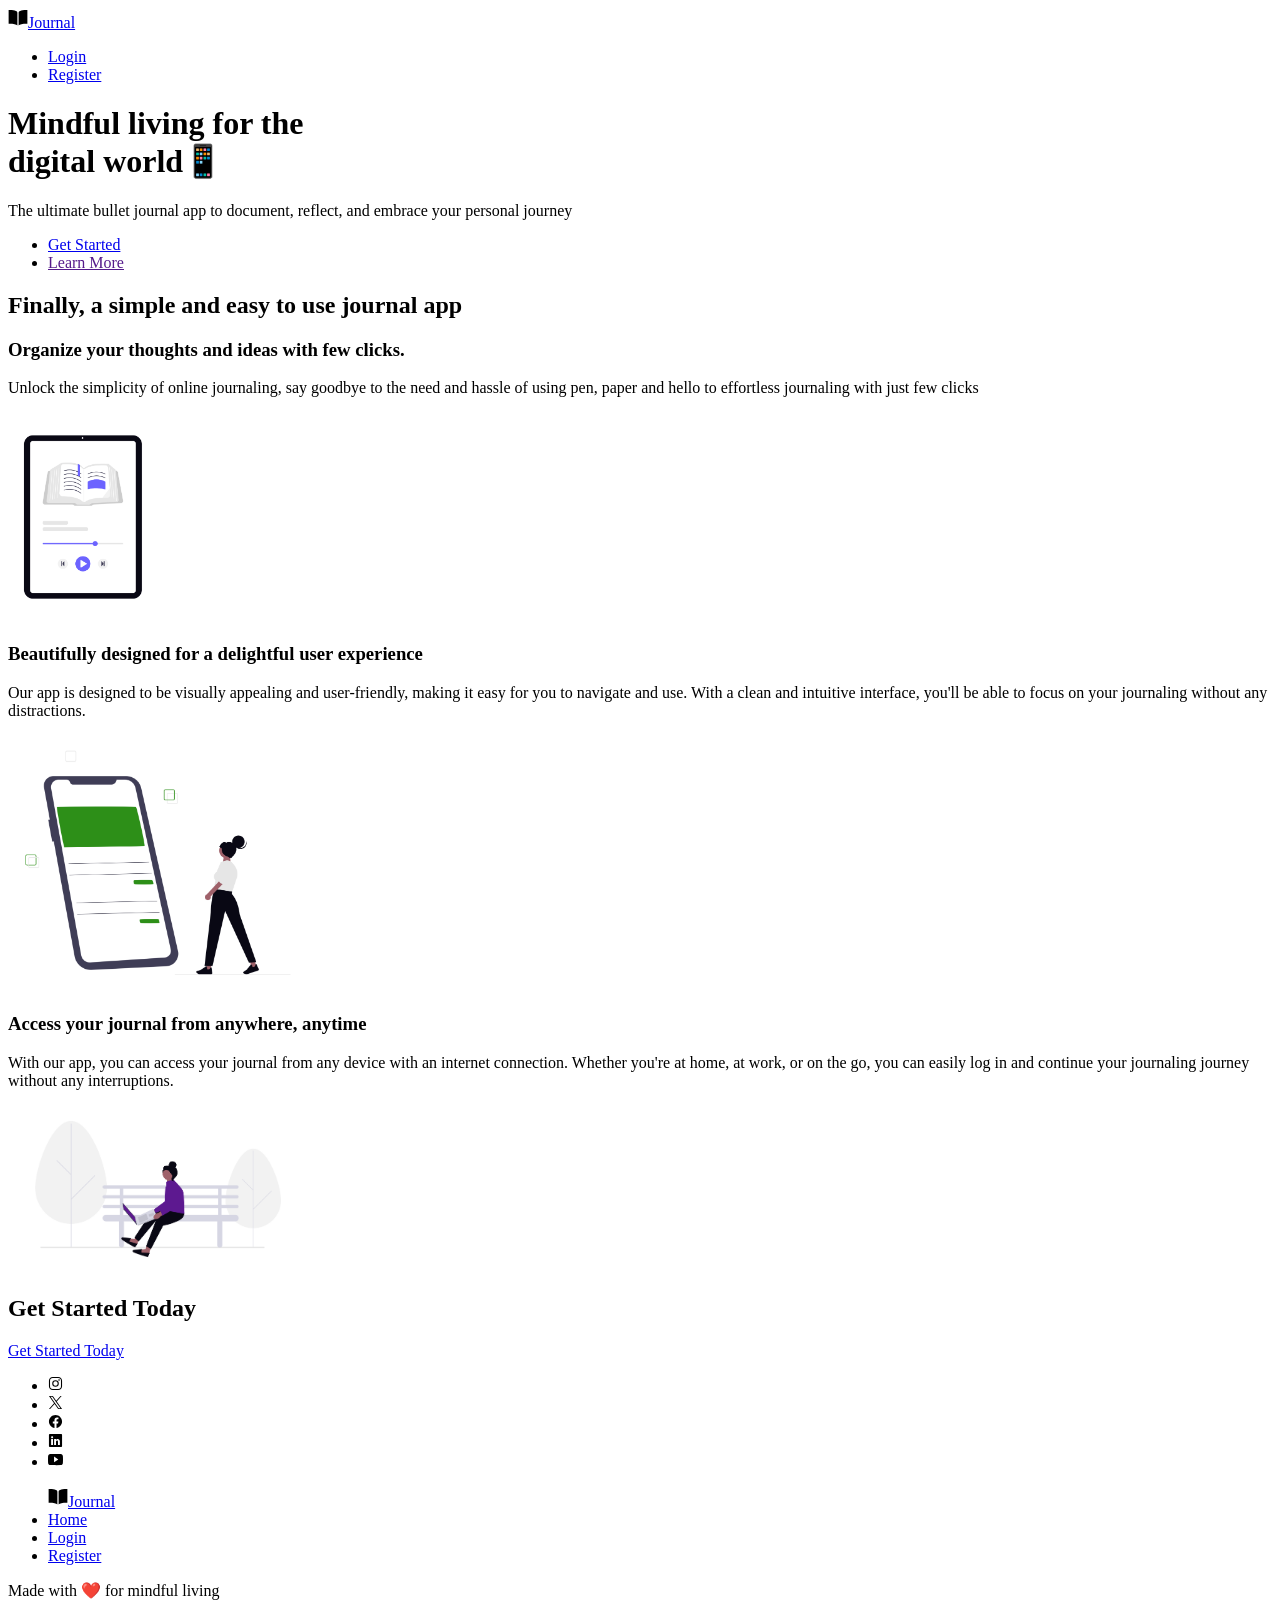
==== index.html @ 6e7843cf "online journal" ====
<!DOCTYPE html>
<html lang="en">
<head>
    <meta charset="UTF-8">
    <meta name="viewport" content="width=device-width, initial-scale=1.0">
    <title>Journal App</title>
</head>
<body>
    <!-- NAVIGATION -->
    <a href="index.html"><img src="images/book-sharp.svg" alt="Journal App Logo" width="20px"><span>Journal</span></a>
    <ul>
        <li><a href="login.html">Login</a></li>
        <li><a href="register.html">Register</a></li>
    </ul>

    <!-- HERO SECTION -->
    <h1>Mindful living for the <br> digital world📱</h1>
    <p>The ultimate bullet journal app to document, reflect, and embrace your personal journey</p>

    <ul>
        <li><a href="register.html">Get Started</a></li>
        <li><a href="">Learn More</a></li>
    </ul>

    <!-- FEATURES SECTION -->
    <h2>Finally, a simple and easy to use journal app</h2>

    <h3>Organize your thoughts and ideas with few clicks.</h3>
    <p>Unlock the simplicity of online journaling, say goodbye to the need and hassle of using pen, paper and hello to effortless journaling with just few clicks</p>
    <img src="images/audiobook.png" alt="audio book" width="150px">

    <h3>Beautifully designed for a delightful user experience</h3>
    <p>Our app is designed to be visually appealing and user-friendly, making it easy for you to navigate and use. With a clean and intuitive interface, you'll be able to focus on your journaling without any distractions.</p>
    <img src="images/user-experience.png" alt="desktop app" width="300px">

    <h3>Access your journal from anywhere, anytime</h3>
    <p>With our app, you can access your journal from any device with an internet connection. Whether you're at home, at work, or on the go, you can easily log in and continue your journaling journey without any interruptions.</p>
    <img src="images/work-from-anywhere.png" alt="access your journal from anywhere" width="300px">

    <!-- CTA SECTION -->
    <h2>Get Started Today</h2>
    <a href="register.html">Get Started Today</a>

    <!-- FOOTER -->
    <ul>
        <li><a href="https://instagram.com"><img src="images/instagram.svg" alt="Instagram" width="15px"></a></li>
        <li><a href="https://twitter.com"><img src="images/x.svg" alt="Twitter" width="15px"></a></li>
        <li><a href="https://facebook.com"><img src="images/facebook.svg" alt="Facebook" width="15px"></a></li>
        <li><a href="https://linkedin.com"><img src="images/linkedin.svg" alt="LinkedIn" width="15px"></a></li>
        <li><a href="https://youtube.com"><img src="images/youtube.svg" alt="YouTube" width="15px"></a></li>
        
    </ul>
    <ul>
        <a href="index.html"><img src="images/book-sharp.svg" alt="Journal App Logo" width="20px"><span>Journal</span></a>
        <li><a href="#">Home</a></li>
        <li><a href="login.html">Login</a></li>
        <li><a href="register.html">Register</a></li>
    </ul>

    <p>Made with ❤️ for mindful living</p>
    
</body>
</html>
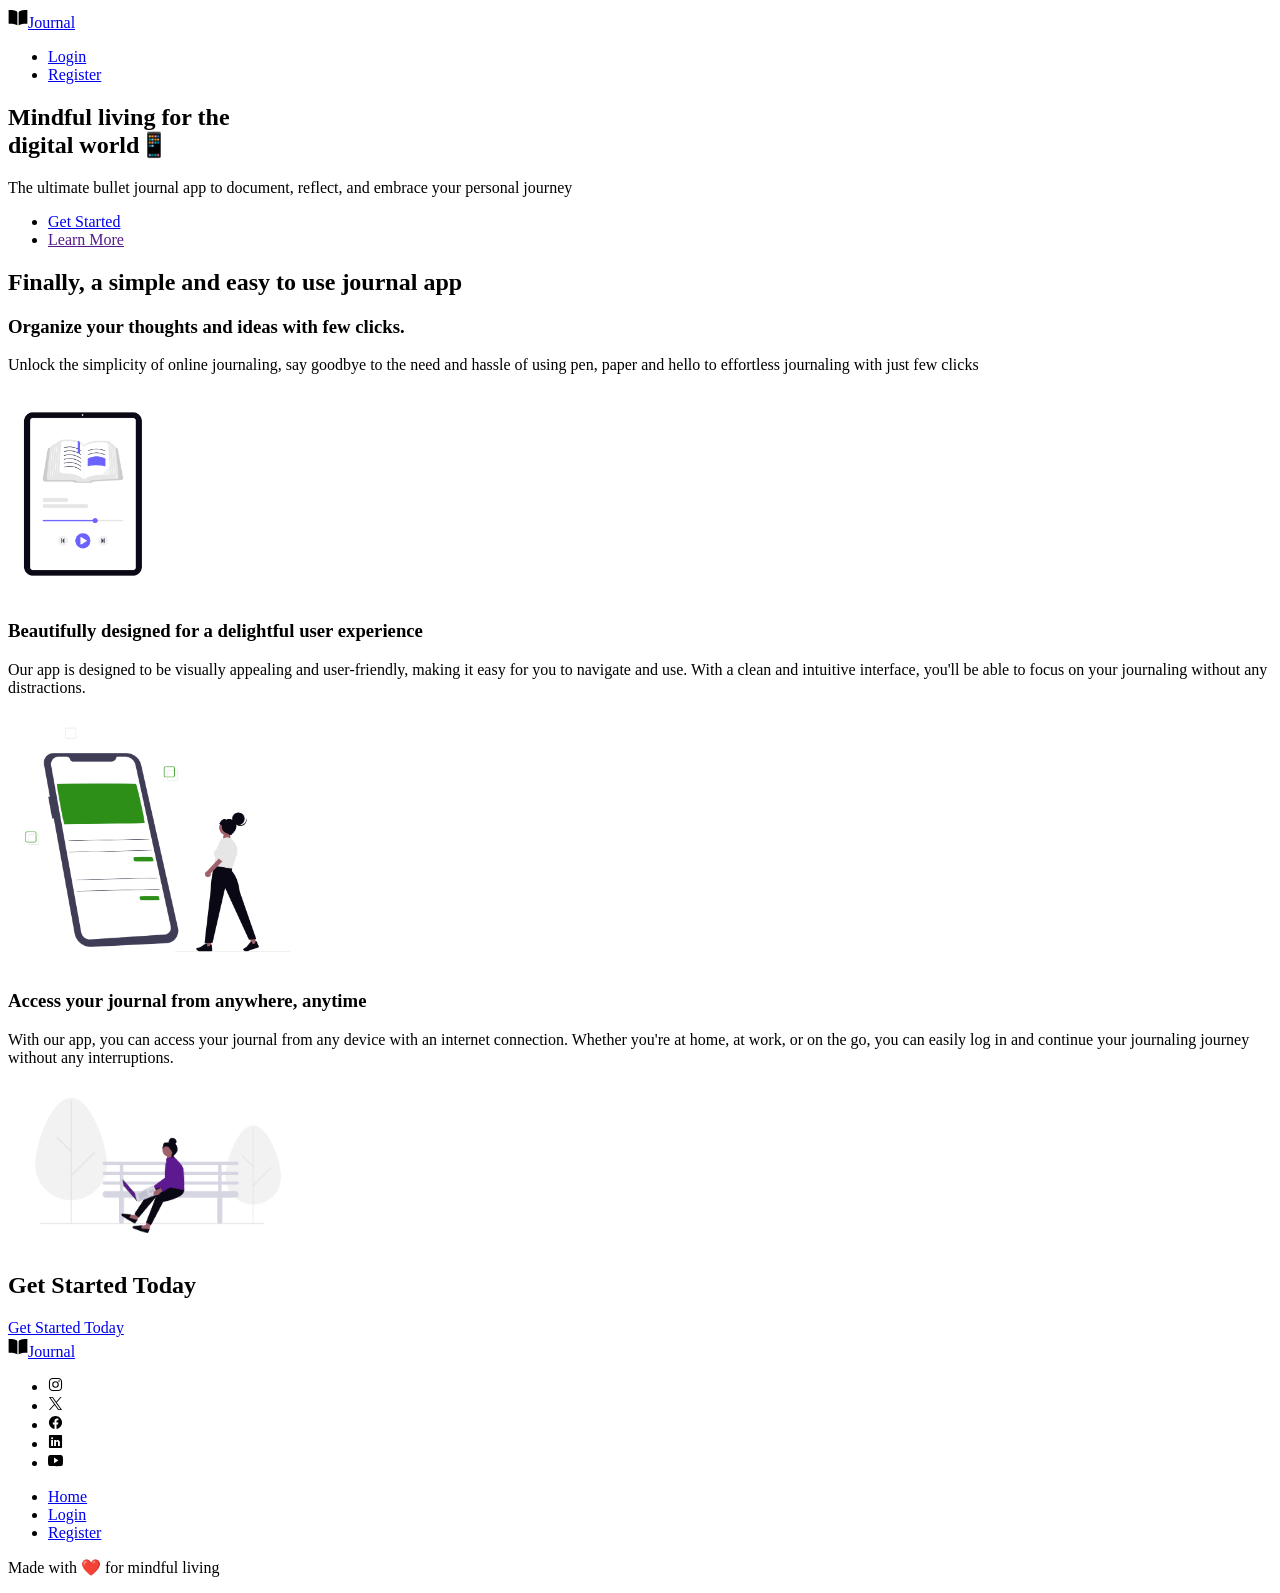
==== commit cf7f7abf: "div" ====
--- a/index.html
+++ b/index.html
@@ -1,63 +1,114 @@
 <!DOCTYPE html>
 <html lang="en">
+
 <head>
     <meta charset="UTF-8">
     <meta name="viewport" content="width=device-width, initial-scale=1.0">
     <title>Journal App</title>
 </head>
+
 <body>
+
     <!-- NAVIGATION -->
-    <a href="index.html"><img src="images/book-sharp.svg" alt="Journal App Logo" width="20px"><span>Journal</span></a>
-    <ul>
-        <li><a href="login.html">Login</a></li>
-        <li><a href="register.html">Register</a></li>
-    </ul>
 
-    <!-- HERO SECTION -->
-    <h1>Mindful living for the <br> digital world📱</h1>
-    <p>The ultimate bullet journal app to document, reflect, and embrace your personal journey</p>
+    <header>
+        <nav>
+            <a href="index.html"><img src="images/book-sharp.svg" alt="Journal App Logo"
+                    width="20px"><span>Journal</span></a>
+            <ul>
+                <li><a href="login.html">Login</a></li>
+                <li><a href="register.html">Register</a></li>
+            </ul>
 
-    <ul>
-        <li><a href="register.html">Get Started</a></li>
-        <li><a href="">Learn More</a></li>
-    </ul>
+        </nav>
+
+        <!-- HERO SECTION -->
+
+        <section>
+            <h1><span>Mindful living</span> for the <br> digital world📱</h1>
+            <p>The ultimate bullet journal app to document, reflect, and embrace your personal journey</p>
+
+            <ul>
+                <li><a href="register.html">Get Started</a></li>
+                <li><a href="">Learn More</a></li>
+            </ul>
+        </section>
+    </header>
 
     <!-- FEATURES SECTION -->
-    <h2>Finally, a simple and easy to use journal app</h2>
+    <main>
 
-    <h3>Organize your thoughts and ideas with few clicks.</h3>
-    <p>Unlock the simplicity of online journaling, say goodbye to the need and hassle of using pen, paper and hello to effortless journaling with just few clicks</p>
-    <img src="images/audiobook.png" alt="audio book" width="150px">
+        <section>
+            <div>
+                <h2 id="features">Finally, a <span>simple and easy</span> to use journal app</h2>
+            </div>
 
-    <h3>Beautifully designed for a delightful user experience</h3>
-    <p>Our app is designed to be visually appealing and user-friendly, making it easy for you to navigate and use. With a clean and intuitive interface, you'll be able to focus on your journaling without any distractions.</p>
-    <img src="images/user-experience.png" alt="desktop app" width="300px">
+            <div>
+                <h3>Organize your thoughts and ideas with few clicks.</h3>
+                <p>Unlock the simplicity of online journaling, say goodbye to the need and hassle of using pen, paper
+                    and
+                    hello
+                    to
+                    effortless journaling with just few clicks</p>
+                <img src="images/audiobook.png" alt="audio book" width="150px">
+            </div>
 
-    <h3>Access your journal from anywhere, anytime</h3>
-    <p>With our app, you can access your journal from any device with an internet connection. Whether you're at home, at work, or on the go, you can easily log in and continue your journaling journey without any interruptions.</p>
-    <img src="images/work-from-anywhere.png" alt="access your journal from anywhere" width="300px">
+            <div>
+                <h3>Beautifully designed for a delightful user experience</h3>
+                <p>Our app is designed to be visually appealing and user-friendly, making it easy for you to navigate
+                    and
+                    use.
+                    With
+                    a clean and intuitive interface, you'll be able to focus on your journaling without any
+                    distractions.
+                </p>
+                <img src="images/user-experience.png" alt="desktop app" width="300px">
+            </div>
 
-    <!-- CTA SECTION -->
-    <h2>Get Started Today</h2>
-    <a href="register.html">Get Started Today</a>
+            <div>
+                <h3>Access your journal from anywhere, anytime</h3>
+                <p>With our app, you can access your journal from any device with an internet connection. Whether you're
+                    at
+                    home, at
+                    work, or on the go, you can easily log in and continue your journaling journey without any
+                    interruptions.
+                </p>
+                <img src="images/work-from-anywhere.png" alt="access your journal from anywhere" width="300px">
+            </div>
+
+        </section>
+
+        <!-- CTA SECTION -->
+
+        <div>
+            <h2>Get Started Today</h2>
+            <a href="register.html">Get Started Today</a>
+        </div>
+    </main>
 
     <!-- FOOTER -->
-    <ul>
-        <li><a href="https://instagram.com"><img src="images/instagram.svg" alt="Instagram" width="15px"></a></li>
-        <li><a href="https://twitter.com"><img src="images/x.svg" alt="Twitter" width="15px"></a></li>
-        <li><a href="https://facebook.com"><img src="images/facebook.svg" alt="Facebook" width="15px"></a></li>
-        <li><a href="https://linkedin.com"><img src="images/linkedin.svg" alt="LinkedIn" width="15px"></a></li>
-        <li><a href="https://youtube.com"><img src="images/youtube.svg" alt="YouTube" width="15px"></a></li>
-        
-    </ul>
-    <ul>
-        <a href="index.html"><img src="images/book-sharp.svg" alt="Journal App Logo" width="20px"><span>Journal</span></a>
-        <li><a href="#">Home</a></li>
-        <li><a href="login.html">Login</a></li>
-        <li><a href="register.html">Register</a></li>
-    </ul>
 
-    <p>Made with ❤️ for mindful living</p>
-    
+    <footer>
+        <a href="index.html"><img src="images/book-sharp.svg" alt="Journal App Logo"
+                width="20px"><span>Journal</span></a>
+        <ul>
+            <li><a href="https://instagram.com"><img src="images/instagram.svg" alt="Instagram" width="15px"></a>
+            </li>
+            <li><a href="https://twitter.com"><img src="images/x.svg" alt="Twitter" width="15px"></a></li>
+            <li><a href="https://facebook.com"><img src="images/facebook.svg" alt="Facebook" width="15px"></a></li>
+            <li><a href="https://linkedin.com"><img src="images/linkedin.svg" alt="LinkedIn" width="15px"></a></li>
+            <li><a href="https://youtube.com"><img src="images/youtube.svg" alt="YouTube" width="15px"></a></li>
+
+        </ul>
+        <ul>
+            <li><a href="#">Home</a></li>
+            <li><a href="login.html">Login</a></li>
+            <li><a href="register.html">Register</a></li>
+        </ul>
+
+        <p>Made with ❤️ for mindful living</p>
+    </footer>
+
 </body>
+
 </html>
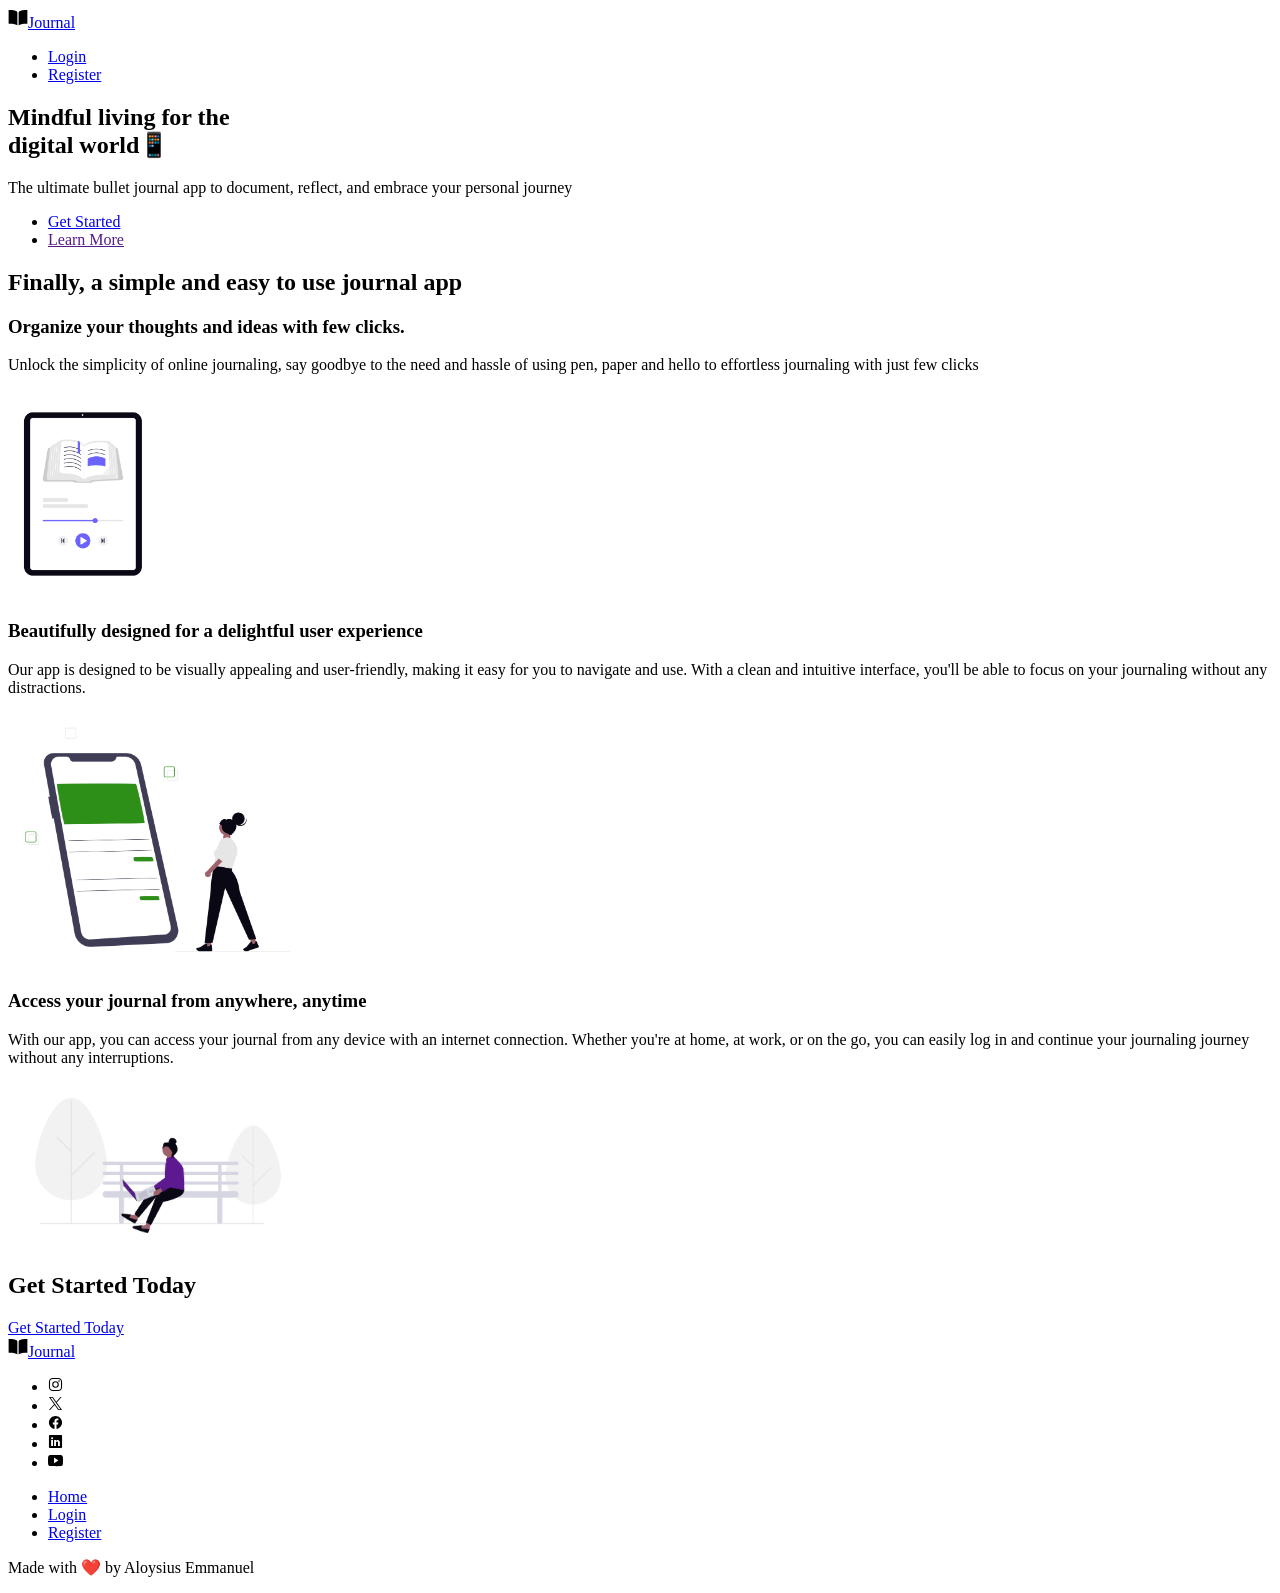
==== commit bd158bbd: "style" ====
--- a/index.html
+++ b/index.html
@@ -106,7 +106,7 @@
             <li><a href="register.html">Register</a></li>
         </ul>
 
-        <p>Made with ❤️ for mindful living</p>
+        <p>Made with ❤️ by Aloysius Emmanuel</p>
     </footer>
 
 </body>
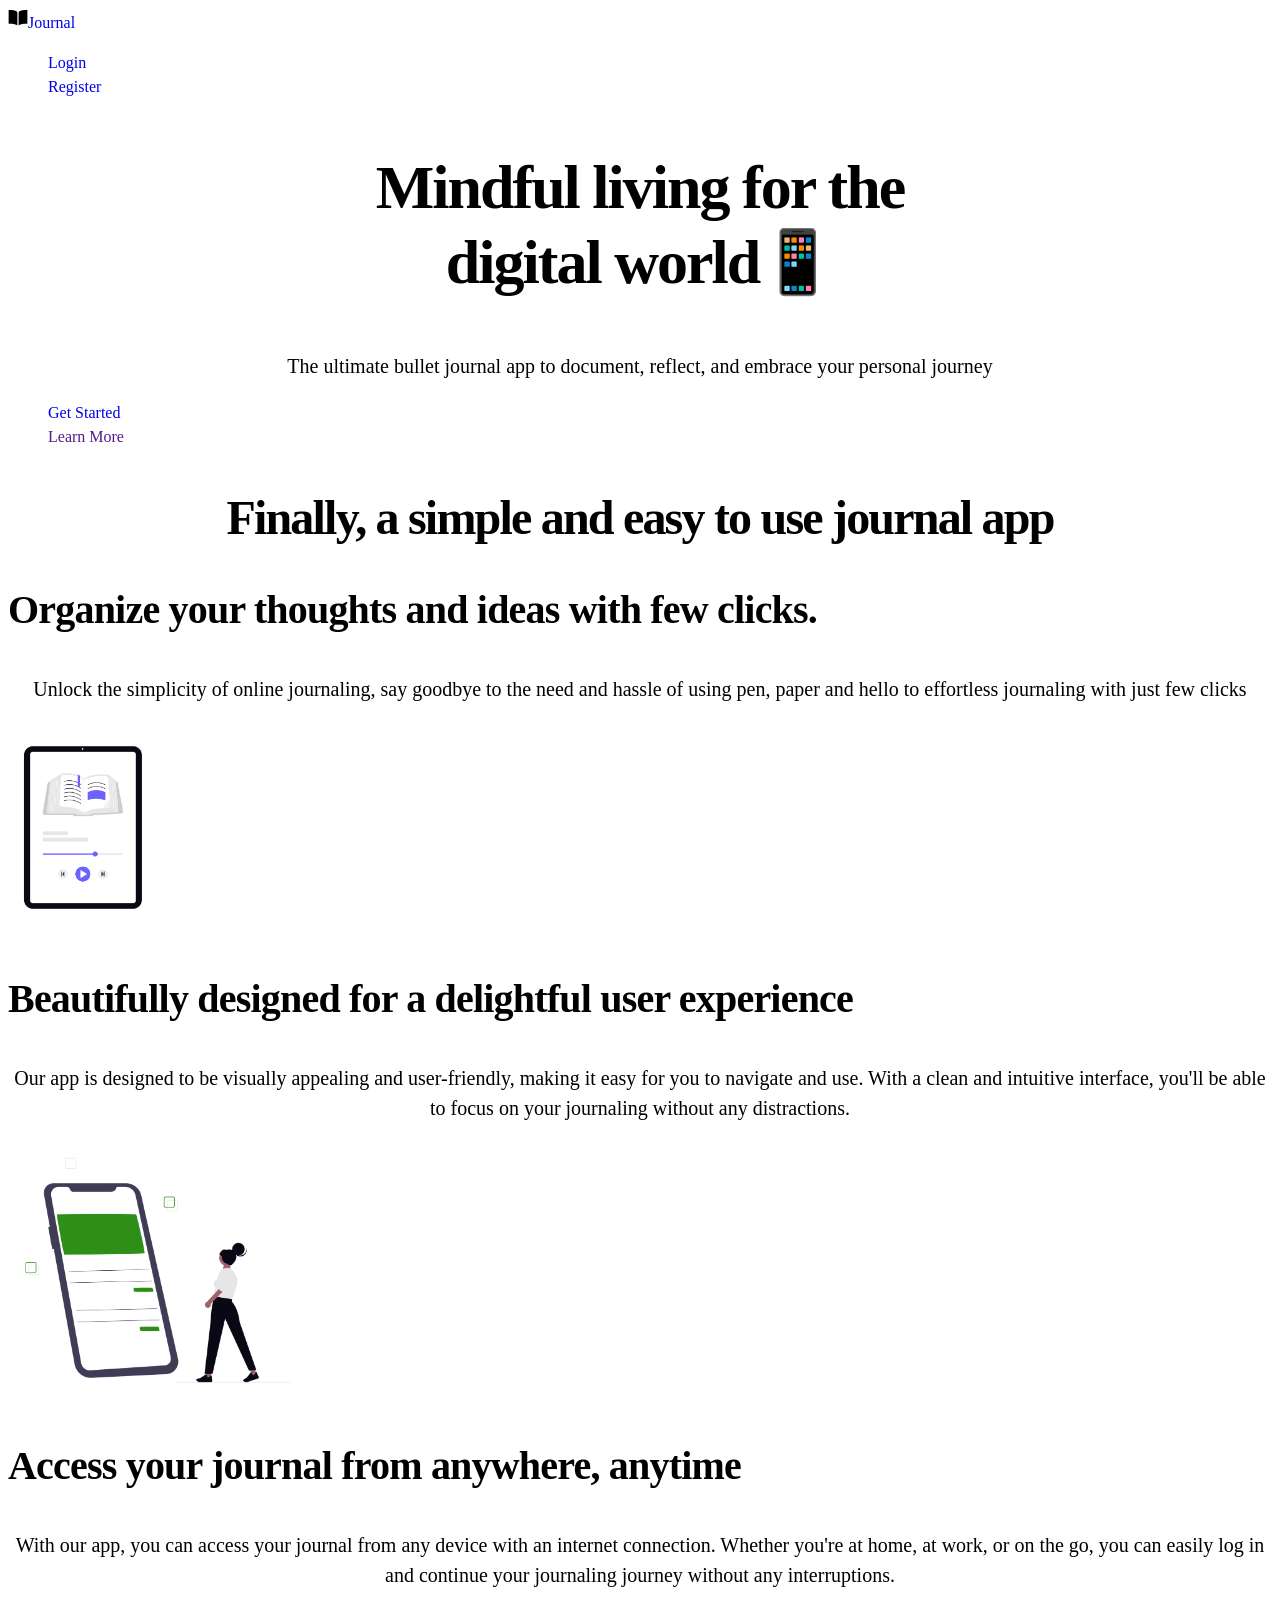
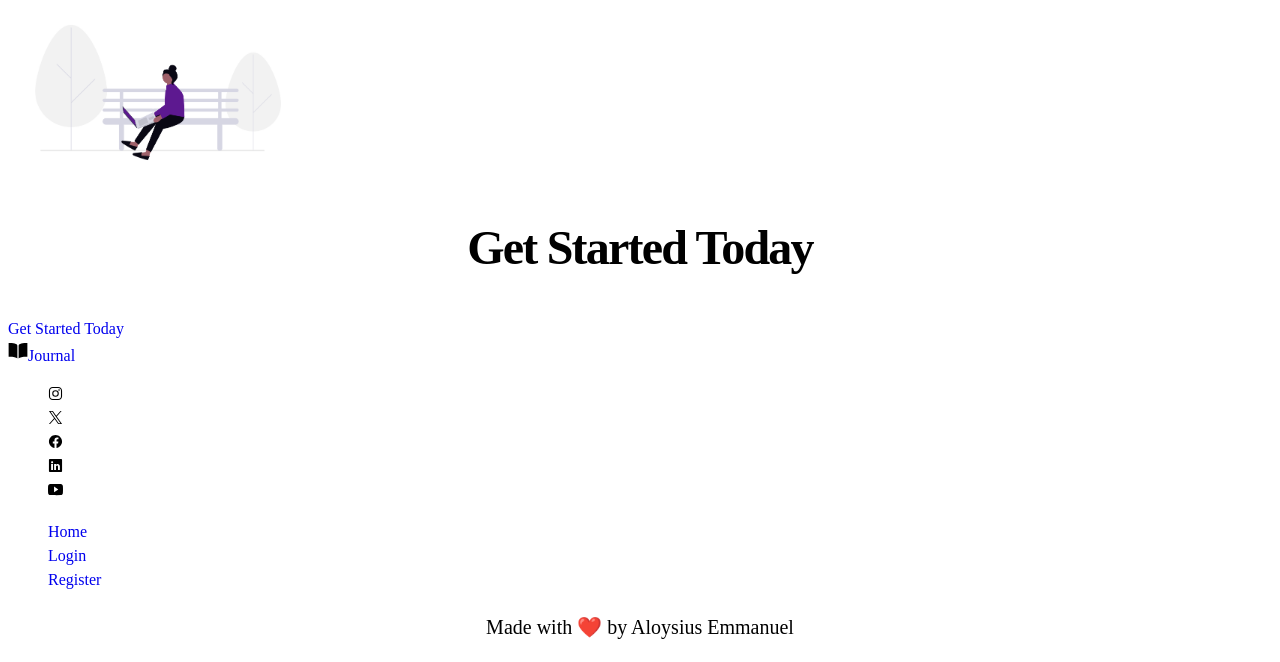
==== commit 02e8d2f8: "changes" ====
--- a/index.html
+++ b/index.html
@@ -4,6 +4,7 @@
 <head>
     <meta charset="UTF-8">
     <meta name="viewport" content="width=device-width, initial-scale=1.0">
+    <link rel="stylesheet" href="../css/main.css">
     <title>Journal App</title>
 </head>
 
--- a/css/main.css
+++ b/css/main.css
@@ -0,0 +1,41 @@
+h1 {
+    font-weight: 700;
+    text-align: center;
+    line-height: 1.2;
+    letter-spacing: -2px;
+    font-size: 62px;
+}
+
+h2 {
+    font-weight: 700;
+    text-align: center;
+    line-height: 1.2;
+    letter-spacing: -1.8px;
+    font-size: 48px;
+}
+
+h3 {
+    font-weight: 700;
+    line-height: 1.2;
+    letter-spacing: -0.8px;
+    font-size: 40px;
+    
+}
+
+p {
+    font-weight: 400;
+    text-align: center;
+    line-height: 1.5;
+    font-size: 20px;
+}
+
+a {
+    font-weight: 400;
+    text-decoration: none;
+    line-height: 1.5;
+    font-size: 16px;
+}
+
+ul {
+    list-style: none;
+}
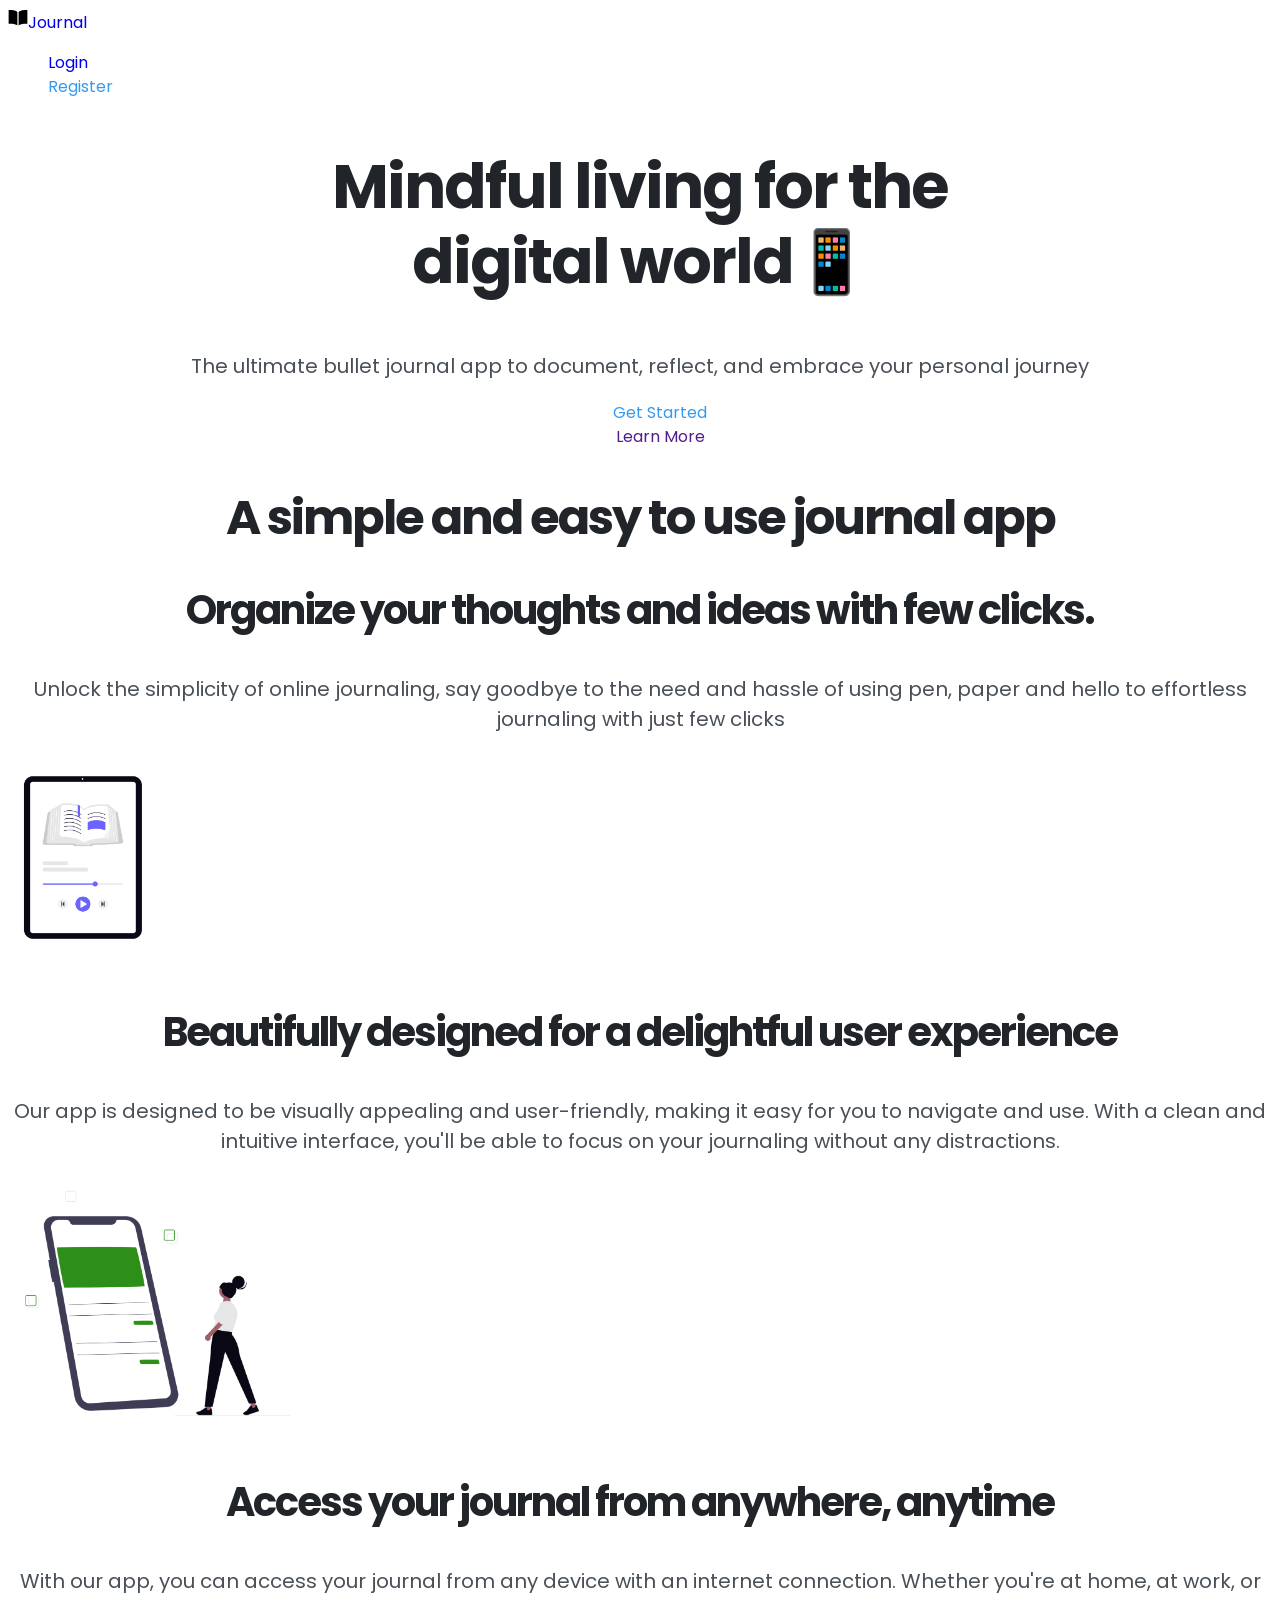
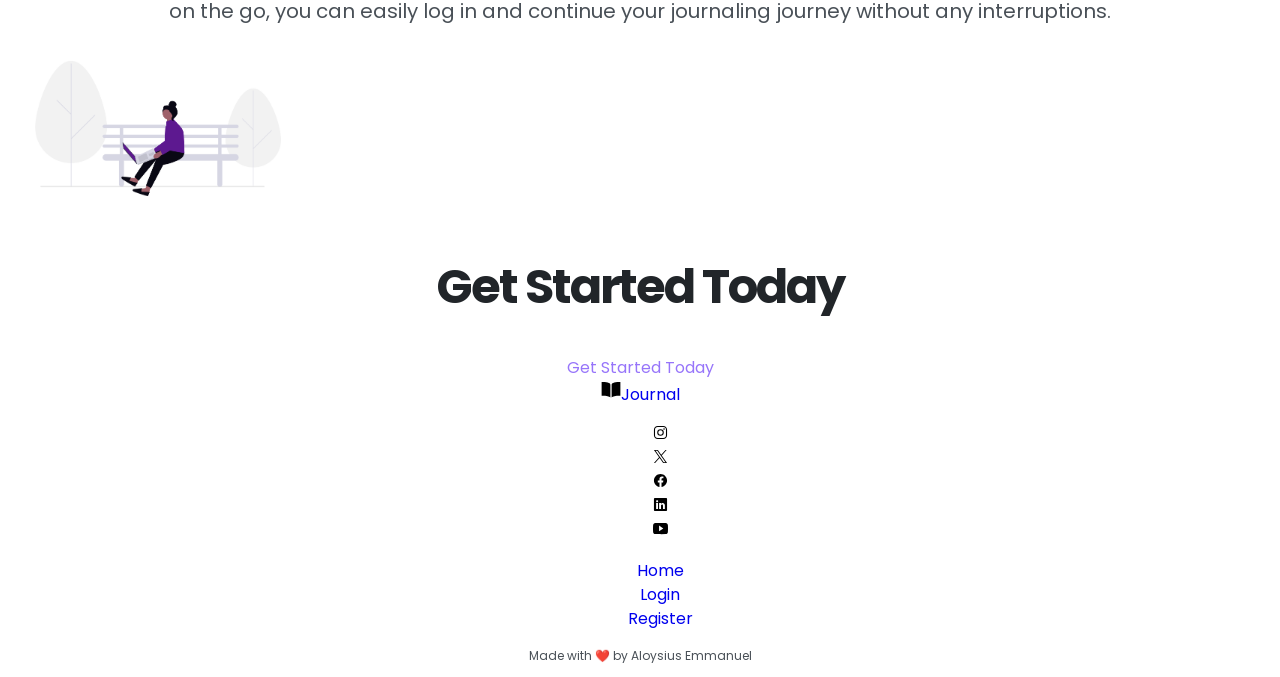
==== commit 1c94560c: "adding link and hover" ====
--- a/index.html
+++ b/index.html
@@ -4,6 +4,9 @@
 <head>
     <meta charset="UTF-8">
     <meta name="viewport" content="width=device-width, initial-scale=1.0">
+    <link rel="preconnect" href="https://fonts.googleapis.com">
+    <link rel="preconnect" href="https://fonts.gstatic.com" crossorigin>
+    <link href="https://fonts.googleapis.com/css2?family=Poppins:ital,wght@0,100;0,200;0,300;0,400;0,500;0,600;0,700;0,800;0,900;1,100;1,200;1,300;1,400;1,500;1,600;1,700;1,800;1,900&display=swap" rel="stylesheet">  
     <link rel="stylesheet" href="../css/main.css">
     <title>Journal App</title>
 </head>
@@ -18,19 +21,19 @@
                     width="20px"><span>Journal</span></a>
             <ul>
                 <li><a href="login.html">Login</a></li>
-                <li><a href="register.html">Register</a></li>
+                <li><a class="btn btn-primary" href="register.html">Register</a></li>
             </ul>
 
         </nav>
 
         <!-- HERO SECTION -->
 
-        <section>
+        <section class="hero-section">
             <h1><span>Mindful living</span> for the <br> digital world📱</h1>
             <p>The ultimate bullet journal app to document, reflect, and embrace your personal journey</p>
 
             <ul>
-                <li><a href="register.html">Get Started</a></li>
+                <li><a class="btn btn-primary" href="register.html">Get Started</a></li>
                 <li><a href="">Learn More</a></li>
             </ul>
         </section>
@@ -40,8 +43,8 @@
     <main>
 
         <section>
-            <div>
-                <h2 id="features">Finally, a <span>simple and easy</span> to use journal app</h2>
+            <div class="features-nain-section">
+                <h2 id="features">A <span>simple and easy</span> to use journal app</h2>
             </div>
 
             <div>
@@ -81,15 +84,15 @@
 
         <!-- CTA SECTION -->
 
-        <div>
+        <div class="cta-section">
             <h2>Get Started Today</h2>
-            <a href="register.html">Get Started Today</a>
+            <a class="btn btn-secondary" href="register.html">Get Started Today</a>
         </div>
     </main>
 
     <!-- FOOTER -->
 
-    <footer>
+    <footer class="footer">
         <a href="index.html"><img src="images/book-sharp.svg" alt="Journal App Logo"
                 width="20px"><span>Journal</span></a>
         <ul>
@@ -107,7 +110,7 @@
             <li><a href="register.html">Register</a></li>
         </ul>
 
-        <p>Made with ❤️ by Aloysius Emmanuel</p>
+        <p class="small-text">Made with ❤️ by Aloysius Emmanuel</p>
     </footer>
 
 </body>
--- a/css/main.css
+++ b/css/main.css
@@ -1,41 +1,101 @@
-h1 {
+
+body{
+    font-family: "Poppins", sans-serif;
+    font-weight: 400;
+    line-height: 1.5;
+    color: #495057;
+}
+
+h1, h2, h3, h4, h5 {
     font-weight: 700;
     text-align: center;
     line-height: 1.2;
     letter-spacing: -2px;
     font-size: 62px;
+    color: #212529;
+}
+
+h1 {
+    font-size: 62px;
 }
 
 h2 {
-    font-weight: 700;
-    text-align: center;
-    line-height: 1.2;
-    letter-spacing: -1.8px;
+
     font-size: 48px;
+    
 }
 
 h3 {
-    font-weight: 700;
-    line-height: 1.2;
-    letter-spacing: -0.8px;
-    font-size: 40px;
+    font-size: 40px;  
+}
+
+h4 {
+    font-size: 32px;
+}
+
+h5 {
+    font-size: 28px;
+}
+
+p {
+    
+    text-align: center;
+    font-size: 20px;
     
 }
 
-p {
-    font-weight: 400;
-    text-align: center;
-    line-height: 1.5;
-    font-size: 20px;
-}
-
 a {
-    font-weight: 400;
+    
     text-decoration: none;
-    line-height: 1.5;
     font-size: 16px;
-}
+} 
 
 ul {
     list-style: none;
+    
 }
+
+.small-text{
+    font-size: 12px;
+}
+
+/* -------------COMPONENTS---------------- */
+
+.btn {
+    font-weight: 400;
+    font-size: 16px;
+    text-decoration: none;
+}
+
+.btn-primary{
+    color: #339af0;
+}
+
+.btn-secondary{
+    color: #9775fa;
+}
+
+/* ---------------SECTIONS--------------- */
+
+/* ---------HERO---------- */
+.hero-section {
+    text-align: center;
+} 
+
+/* ---------FEATURES---------- */
+.features-main-section {
+    text-align: center;
+}
+
+/* ---------CTA---------- */
+.cta-section {
+    text-align: center;
+}
+
+/* ---------HERO---------- */
+.footer {
+    text-align: center;
+}
+
+
+
